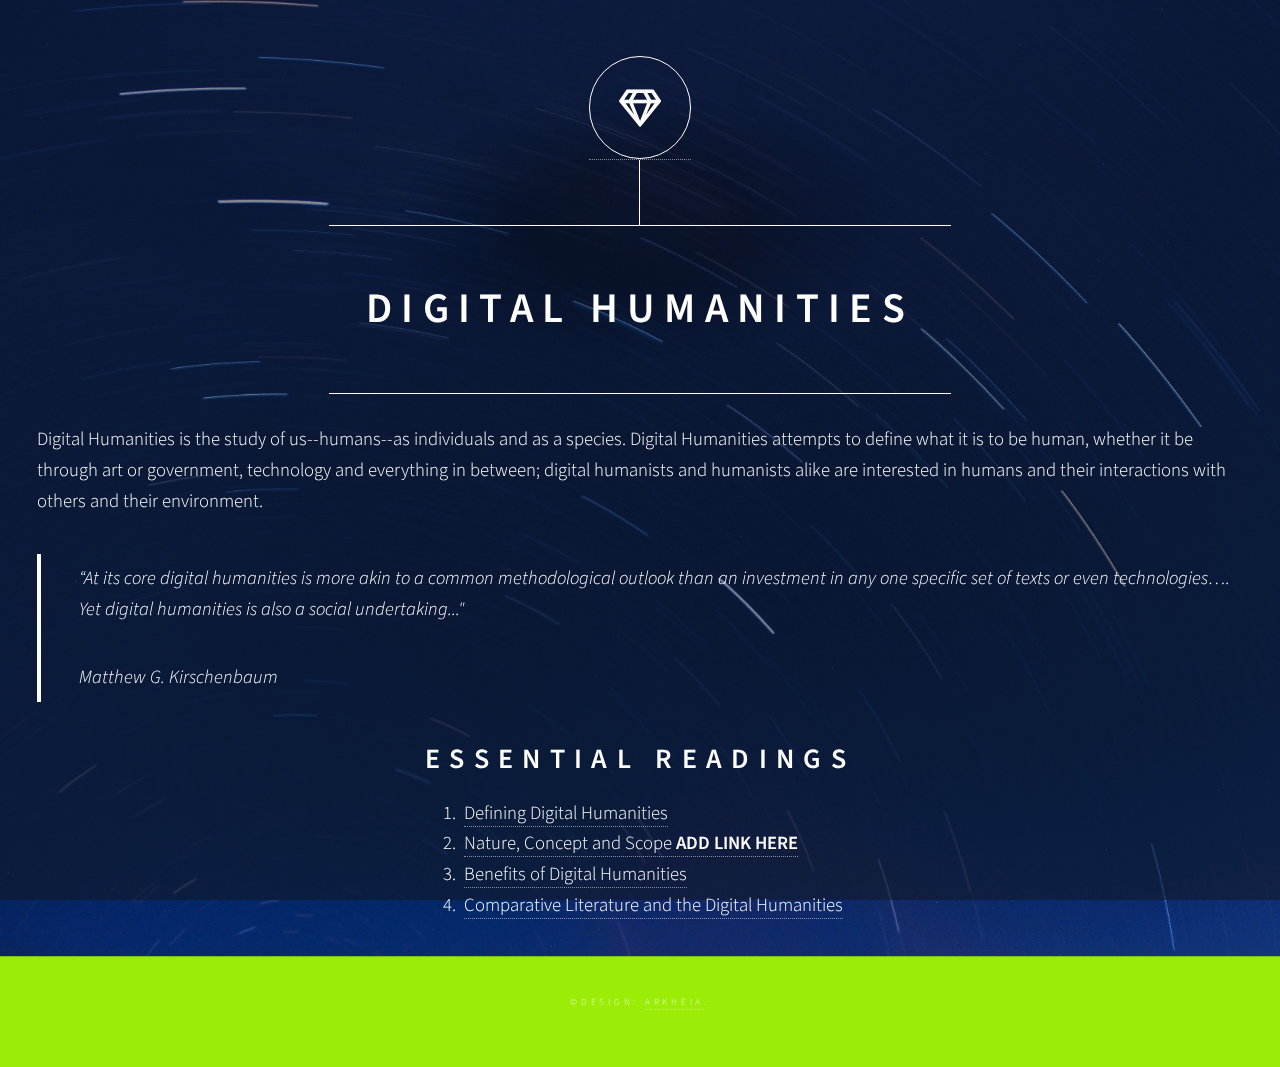
==== digitalhumanities.html @ 641a4c05 "Adding code files" ====
<!DOCTYPE HTML>
<!--
	Free for personal and commercial use under the CCA 3.0 license (html5up.net/license)
-->
<html>
	<head>
		<title>Digital Humanities - Humanus Arkheia</title>
		<meta charset="utf-8" />
		<meta name="viewport" content="width=device-width, initial-scale=1, user-scalable=no" />
		<link rel="stylesheet" href="assets/css/main.css" />
		<noscript><link rel="stylesheet" href="assets/css/noscript.css" /></noscript>
	</head>
	<body class="is-preload">

		<!-- Wrapper -->
			<div id="wrapper">

				<!-- Header -->
					<header id="header">
						<a href="./index.html">
							<div class="logo">
								<span class="icon fa-gem"></span>
							</div>
						</a>
						<div class="content">
							<div class="inner">
								<h1>Digital Humanities</h1>
							</div>
						</div>
					</header>
					<p><br>
						Digital Humanities is the study of us--humans--as individuals and as a species. Digital Humanities attempts to define what it is to be human, whether it be through art or government, technology and everything in between; digital humanists and humanists alike are interested in humans and their interactions with others and their environment.
					</p>
					<blockquote>
						<p>“At its core digital humanities is more akin to a common methodological outlook than an investment in any one specific set of texts or even technologies…. Yet digital humanities is also a social undertaking..."</p>
						<cite>Matthew G. Kirschenbaum</cite>
					  </blockquote>

					<h2>ESSENTIAL READINGS</h2>
					<ol>
					<li> <a href="https://georgiasouthern.libguides.com/c.php?g=776356&p=5726309"  target="_blank">Defining Digital Humanities</a></li>
					<li> <a href=""  target="_blank">Nature, Concept and Scope <b>ADD LINK HERE</b></a></li>
					<li> <a href="https://digitalhumanities.duke.edu/benefits-digital-humanities"  target="_blank" >Benefits of Digital Humanities</a></li>
					<li> <a href="https://www.nature.com/articles/s41599-022-01438-4"  target="_blank">Comparative Literature and the Digital Humanities</a></li>
				    </ol>

				<!-- Footer -->
				<footer id="footer">
					<p class="copyright">&copy;Design: <a href="./index.html">Arkheia</a>.</p>
				</footer>


			</div>

		<!-- BG -->
			<div id="bg"></div>

		<!-- Scripts -->
			<script src="assets/js/jquery.min.js"></script>
			<script src="assets/js/browser.min.js"></script>
			<script src="assets/js/breakpoints.min.js"></script>
			<script src="assets/js/util.js"></script>
			<script src="assets/js/main.js"></script>

	</body>
</html>
---- assets/css/main.css ----
@import url(fontawesome-all.min.css);
@import url("https://fonts.googleapis.com/css?family=Source+Sans+Pro:300italic,600italic,300,600");

/*
	Free for personal and commercial use under the CCA 3.0 license (html5up.net/license)
*/

html, body, div, span, applet, object,
iframe, h1, h2, h3, h4, h5, h6, p, blockquote,
pre, a, abbr, acronym, address, big, cite,
code, del, dfn, em, img, ins, kbd, q, s, samp,
small, strike, strong, sub, sup, tt, var, b,
u, i, center, dl, dt, dd, ol, ul, fieldset,
form, label, legend, table, caption, tbody,
tfoot, thead, tr, th, td, article, aside,
canvas, details, embed, figure, figcaption,
footer, header, hgroup, menu, nav, output, ruby,
section, summary, time, mark, audio, video {
	margin: 0;
	padding: 0;
	border: 0;
	font-size: 100%;
	font: inherit;
	vertical-align: baseline;}


article, aside, details, figcaption, figure,
footer, header, hgroup, menu, nav, section {
	display: block;}

body {
	line-height: 1;
}

ol, ul {
	list-style: none;
}

blockquote, q {
	quotes: none;
}

	blockquote:before, blockquote:after, q:before, q:after {
		content: '';
		content: none;
	}
	

table {
	border-collapse: collapse;
	border-spacing: 0;
}

body {
	-webkit-text-size-adjust: none;
}

mark {
	background-color: transparent;
	color: inherit;
}

input::-moz-focus-inner {
	border: 0;
	padding: 0;
}

input, select, textarea {
	-moz-appearance: none;
	-webkit-appearance: none;
	-ms-appearance: none;
	appearance: none;
}

/* Basic */

	@-ms-viewport {
		width: device-width;
	}

	@media screen and (max-width: 480px) {

		html, body {
			min-width: 320px;
		}

	}

	html {
		box-sizing: border-box;
	}

	*, *:before, *:after {
		box-sizing: inherit;
	}

	body {
		background: #9bec06;
	}

		body.is-preload *, body.is-preload *:before, body.is-preload *:after {
			-moz-animation: none !important;
			-webkit-animation: none !important;
			-ms-animation: none !important;
			animation: none !important;
			-moz-transition: none !important;
			-webkit-transition: none !important;
			-ms-transition: none !important;
			transition: none !important;
		}

/* Type */

	html {
		font-size: 16pt;
	}

		@media screen and (max-width: 1680px) {

			html {
				font-size: 14pt;
			}

		}

		@media screen and (max-width: 736px) {

			html {
				font-size: 12pt;
			}

		}

		@media screen and (max-width: 360px) {

			html {
				font-size: 11pt;
			}

		}
/*	Description on main page	*/
	body, input, select, textarea {
		color: #ffffff;
		font-family: "Source Sans Pro", sans-serif;
		font-weight: 300;
		font-size: 1rem;
		line-height: 1.65;
	}

	a {
		-moz-transition: color 0.2s ease-in-out, background-color 0.2s ease-in-out, border-bottom-color 0.2s ease-in-out;
		-webkit-transition: color 0.2s ease-in-out, background-color 0.2s ease-in-out, border-bottom-color 0.2s ease-in-out;
		-ms-transition: color 0.2s ease-in-out, background-color 0.2s ease-in-out, border-bottom-color 0.2s ease-in-out;
		transition: color 0.2s ease-in-out, background-color 0.2s ease-in-out, border-bottom-color 0.2s ease-in-out;
		border-bottom: dotted 1px rgba(255, 255, 255, 0.5);
		text-decoration: none;
		color: inherit;
	}

		a:hover {
			border-bottom-color: transparent;
		}

	strong, b {
		color: #ffffff;
		font-weight: 600;
	}

	em, i {
		font-style: italic;
	}

	p {
		margin: 0 0 2rem 0;
	}

	h1, h2, h3, h4, h5, h6 {
		color: #ffffff;
		font-weight: 600;
		line-height: 1.5;
		margin: 0 0 1rem 0;
		text-transform: uppercase;
		letter-spacing: 0.2rem;
	}

		h1 a, h2 a, h3 a, h4 a, h5 a, h6 a {
			color: inherit;
			text-decoration: none;
		}

		h1.major, h2.major, h3.major, h4.major, h5.major, h6.major {
			border-bottom: solid 1px #ffffff;
			width: -moz-max-content;
			width: -webkit-max-content;
			width: -ms-max-content;
			width: max-content;
			padding-bottom: 0.5rem;
			margin: 0 0 2rem 0;
		}

	h1 {
		font-size: 2.25rem;
		line-height: 1.3;
		letter-spacing: 0.5rem;
	}

	h2 {
		font-size: 1.5rem;
		line-height: 1.4;
		letter-spacing: 0.5rem;
	}

	h3 {
		font-size: 1rem;
	}

	h4 {
		font-size: 0.8rem;
	}

	h5 {
		font-size: 0.7rem;
	}

	h6 {
		font-size: 0.6rem;
	}

	@media screen and (max-width: 736px) {

		h1 {
			font-size: 1.75rem;
			line-height: 1.4;
		}

		h2 {
			font-size: 1.25em;
			line-height: 1.5;
		}

	}

	sub {
		font-size: 0.8rem;
		position: relative;
		top: 0.5rem;
	}

	sup {
		font-size: 0.8rem;
		position: relative;
		top: -0.5rem;
	}

	blockquote {
		border-left: solid 4px #ffffff;
		font-style: italic;
		margin: 0 0 2rem 0;
		padding: 0.5rem 0 0.5rem 2rem;
	}

	code {
		background: rgba(255, 255, 255, 0.075);
		border-radius: 4px;
		font-family: "Courier New", monospace;
		font-size: 0.9rem;
		margin: 0 0.25rem;
		padding: 0.25rem 0.65rem;
	}

	pre {
		-webkit-overflow-scrolling: touch;
		font-family: "Courier New", monospace;
		font-size: 0.9rem;
		margin: 0 0 2rem 0;
	}

		pre code {
			display: block;
			line-height: 1.75;
			padding: 1rem 1.5rem;
			overflow-x: auto;
		}

	hr {
		border: 0;
		border-bottom: solid 1px #ffffff;
		margin: 2.75rem 0;
	}

	.align-left {
		text-align: left;
	}

	.align-center {
		text-align: center;
	}

	.align-right {
		text-align: right;
	}

/* Form */

	form {
		margin: 0 0 2rem 0;
	}

		form > :last-child {
			margin-bottom: 0;
		}

		form > .fields {
			display: -moz-flex;
			display: -webkit-flex;
			display: -ms-flex;
			display: flex;
			-moz-flex-wrap: wrap;
			-webkit-flex-wrap: wrap;
			-ms-flex-wrap: wrap;
			flex-wrap: wrap;
			width: calc(100% + 3rem);
			margin: -1.5rem 0 2rem -1.5rem;
		}

			form > .fields > .field {
				-moz-flex-grow: 0;
				-webkit-flex-grow: 0;
				-ms-flex-grow: 0;
				flex-grow: 0;
				-moz-flex-shrink: 0;
				-webkit-flex-shrink: 0;
				-ms-flex-shrink: 0;
				flex-shrink: 0;
				padding: 1.5rem 0 0 1.5rem;
				width: calc(100% - 1.5rem);
			}

				form > .fields > .field.half {
					width: calc(50% - 0.75rem);
				}

				form > .fields > .field.third {
					width: calc(100%/3 - 0.5rem);
				}

				form > .fields > .field.quarter {
					width: calc(25% - 0.375rem);
				}

		@media screen and (max-width: 480px) {

			form > .fields {
				width: calc(100% + 3rem);
				margin: -1.5rem 0 2rem -1.5rem;
			}

				form > .fields > .field {
					padding: 1.5rem 0 0 1.5rem;
					width: calc(100% - 1.5rem);
				}

					form > .fields > .field.half {
						width: calc(100% - 1.5rem);
					}

					form > .fields > .field.third {
						width: calc(100% - 1.5rem);
					}

					form > .fields > .field.quarter {
						width: calc(100% - 1.5rem);
					}

		}

	label {
		color: #ffffff;
		display: block;
		font-size: 0.8rem;
		font-weight: 300;
		letter-spacing: 0.2rem;
		line-height: 1.5;
		margin: 0 0 1rem 0;
		text-transform: none;
	}

	input[type="text"],
	input[type="password"],
	input[type="email"],
	input[type="tel"],
	select,
	textarea {
		-moz-appearance: none;
		-webkit-appearance: none;
		-ms-appearance: none;
		appearance: none;
		-moz-transition: border-color 0.2s ease-in-out, box-shadow 0.2s ease-in-out, background-color 0.2s ease-in-out;
		-webkit-transition: border-color 0.2s ease-in-out, box-shadow 0.2s ease-in-out, background-color 0.2s ease-in-out;
		-ms-transition: border-color 0.2s ease-in-out, box-shadow 0.2s ease-in-out, background-color 0.2s ease-in-out;
		transition: border-color 0.2s ease-in-out, box-shadow 0.2s ease-in-out, background-color 0.2s ease-in-out;
		background-color: transparent;
		border-radius: 4px;
		border: solid 1px #ffffff;
		color: inherit;
		display: block;
		outline: 0;
		padding: 0 1rem;
		text-decoration: none;
		width: 100%;
	}

		input[type="text"]:invalid,
		input[type="password"]:invalid,
		input[type="email"]:invalid,
		input[type="tel"]:invalid,
		select:invalid,
		textarea:invalid {
			box-shadow: none;
		}

		input[type="text"]:focus,
		input[type="password"]:focus,
		input[type="email"]:focus,
		input[type="tel"]:focus,
		select:focus,
		textarea:focus {
			background: rgba(255, 255, 255, 0.075);
			border-color: #ffffff;
			box-shadow: 0 0 0 1px #ffffff;
		}

	select {
		background-image: url("data:image/svg+xml;charset=utf8,%3Csvg xmlns='http://www.w3.org/2000/svg' width='40' height='40' preserveAspectRatio='none' viewBox='0 0 40 40'%3E%3Cpath d='M9.4,12.3l10.4,10.4l10.4-10.4c0.2-0.2,0.5-0.4,0.9-0.4c0.3,0,0.6,0.1,0.9,0.4l3.3,3.3c0.2,0.2,0.4,0.5,0.4,0.9 c0,0.4-0.1,0.6-0.4,0.9L20.7,31.9c-0.2,0.2-0.5,0.4-0.9,0.4c-0.3,0-0.6-0.1-0.9-0.4L4.3,17.3c-0.2-0.2-0.4-0.5-0.4-0.9 c0-0.4,0.1-0.6,0.4-0.9l3.3-3.3c0.2-0.2,0.5-0.4,0.9-0.4S9.1,12.1,9.4,12.3z' fill='%23ffffff' /%3E%3C/svg%3E");
		background-size: 1.25rem;
		background-repeat: no-repeat;
		background-position: calc(100% - 1rem) center;
		height: 2.75rem;
		padding-right: 2.75rem;
		text-overflow: ellipsis;
	}

		select option {
			color: #ffffff;
			background: #1b1f22;
		}

		select:focus::-ms-value {
			background-color: transparent;
		}

		select::-ms-expand {
			display: none;
		}

	input[type="text"],
	input[type="password"],
	input[type="email"],
	select {
		height: 2.75rem;
	}

	textarea {
		padding: 0.75rem 1rem;
	}

	input[type="checkbox"],
	input[type="radio"] {
		-moz-appearance: none;
		-webkit-appearance: none;
		-ms-appearance: none;
		appearance: none;
		display: block;
		float: left;
		margin-right: -2rem;
		opacity: 0;
		width: 1rem;
		z-index: -1;
	}

		input[type="checkbox"] + label,
		input[type="radio"] + label {
			text-decoration: none;
			-moz-user-select: none;
			-webkit-user-select: none;
			-ms-user-select: none;
			user-select: none;
			color: #ffffff;
			cursor: pointer;
			display: inline-block;
			font-size: 0.8rem;
			font-weight: 300;
			margin: 0 0 0.5rem 0;
			padding-left: 2.65rem;
			padding-right: 0.75rem;
			position: relative;
		}

			input[type="checkbox"] + label:before,
			input[type="radio"] + label:before {
				-moz-osx-font-smoothing: grayscale;
				-webkit-font-smoothing: antialiased;
				display: inline-block;
				font-style: normal;
				font-variant: normal;
				text-rendering: auto;
				line-height: 1;
				text-transform: none !important;
				font-family: 'Font Awesome 5 Free';
				font-weight: 900;
			}

			input[type="checkbox"] + label:before,
			input[type="radio"] + label:before {
				-moz-transition: border-color 0.2s ease-in-out, box-shadow 0.2s ease-in-out, background-color 0.2s ease-in-out;
				-webkit-transition: border-color 0.2s ease-in-out, box-shadow 0.2s ease-in-out, background-color 0.2s ease-in-out;
				-ms-transition: border-color 0.2s ease-in-out, box-shadow 0.2s ease-in-out, background-color 0.2s ease-in-out;
				transition: border-color 0.2s ease-in-out, box-shadow 0.2s ease-in-out, background-color 0.2s ease-in-out;
				border-radius: 4px;
				border: solid 1px #ffffff;
				content: '';
				display: inline-block;
				height: 1.65rem;
				left: 0;
				line-height: 1.65rem;
				position: absolute;
				text-align: center;
				top: -0.15rem;
				width: 1.65rem;
			}

		input[type="checkbox"]:checked + label:before,
		input[type="radio"]:checked + label:before {
			background: #ffffff !important;
			border-color: #ffffff !important;
			color: #1b1f22;
			content: '\f00c';
		}

		input[type="checkbox"]:focus + label:before,
		input[type="radio"]:focus + label:before {
			background: rgba(255, 255, 255, 0.075);
			border-color: #ffffff;
			box-shadow: 0 0 0 1px #ffffff;
		}

	input[type="checkbox"] + label:before {
		border-radius: 4px;
	}

	input[type="radio"] + label:before {
		border-radius: 100%;
	}

	::-webkit-input-placeholder {
		color: rgba(255, 255, 255, 0.5) !important;
		opacity: 1.0;
	}

	:-moz-placeholder {
		color: rgba(255, 255, 255, 0.5) !important;
		opacity: 1.0;
	}

	::-moz-placeholder {
		color: rgba(255, 255, 255, 0.5) !important;
		opacity: 1.0;
	}

	:-ms-input-placeholder {
		color: rgba(255, 255, 255, 0.5) !important;
		opacity: 1.0;
	}

	.formerize-placeholder {
		color: rgba(255, 255, 255, 0.5) !important;
		opacity: 1.0;
	}

/* Box */

	.box {
		border-radius: 4px;
		border: solid 1px #ffffff;
		margin-bottom: 2rem;
		padding: 1.5em;
	}

		.box > :last-child,
		.box > :last-child > :last-child,
		.box > :last-child > :last-child > :last-child {
			margin-bottom: 0;
		}

		.box.alt {
			border: 0;
			border-radius: 0;
			padding: 0;
		}

/* Icon */

	.icon {
		text-decoration: none;
		border-bottom: none;
		position: relative;
	}

		.icon:before {
			-moz-osx-font-smoothing: grayscale;
			-webkit-font-smoothing: antialiased;
			display: inline-block;
			font-style: normal;
			font-variant: normal;
			text-rendering: auto;
			line-height: 1;
			text-transform: none !important;
			font-family: 'Font Awesome 5 Free';
			font-weight: 400;
		}

		.icon > .label {
			display: none;
		}

		.icon:before {
			line-height: inherit;
		}

		.icon.solid:before {
			font-weight: 900;
		}

		.icon.brands:before {
			font-family: 'Font Awesome 5 Brands';
		}

/* Image */

	.image {
		border-radius: 4px;
		border: 0;
		display: inline-block;
		position: relative;
	}

		.image:before {
			pointer-events: none;
			background-image: url("../../images/overlay.png");
			background-color: rgba(19, 21, 25, 0.5);
			border-radius: 4px;
			content: '';
			display: block;
			height: 100%;
			left: 0;
			opacity: 0.5;
			position: absolute;
			top: 0;
			width: 100%;
		}

		.image img {
			border-radius: 4px;
			display: block;
		}

		.image.left, .image.right {
			max-width: 40%;
		}

			.image.left img, .image.right img {
				width: 100%;
			}

		.image.left {
			float: left;
			padding: 0 1.5em 1em 0;
			top: 0.25em;
		}

		.image.right {
			float: right;
			padding: 0 0 1em 1.5em;
			top: 0.25em;
		}

		.image.fit {
			display: block;
			margin: 0 0 2rem 0;
			width: 100%;
		}

			.image.fit img {
				width: 100%;
			}

		.image.main {
			display: block;
			margin: 2.5rem 0;
			width: 100%;
		}

			.image.main img {
				width: 100%;
			}

		@media screen and (max-width: 736px) {

			.image.main {
				margin: 2rem 0;
			}

		}

		@media screen and (max-width: 480px) {

			.image.main {
				margin: 1.5rem 0;
			}

		}

/* List */

	ol {
		list-style: decimal;
		margin: 0 0 2rem 0;
		padding-left: 1.25em;
	}

		ol li {
			padding-left: 0.25em;
		}

	ul {
		list-style: disc;
		margin: 0 0 2rem 0;
		padding-left: 1em;
	}

		ul li {
			padding-left: 0.5em;
		}

		ul.alt {
			list-style: none;
			padding-left: 0;
		}

			ul.alt li {
				border-top: solid 1px #ffffff;
				padding: 0.5em 0;
			}

				ul.alt li:first-child {
					border-top: 0;
					padding-top: 0;
				}

	dl {
		margin: 0 0 2rem 0;
	}

		dl dt {
			display: block;
			font-weight: 600;
			margin: 0 0 1rem 0;
		}

		dl dd {
			margin-left: 2rem;
		}

/* Actions */

	ul.actions {
		display: -moz-flex;
		display: -webkit-flex;
		display: -ms-flex;
		display: flex;
		cursor: default;
		list-style: none;
		margin-left: -1rem;
		padding-left: 0;
	}

		ul.actions li {
			padding: 0 0 0 1rem;
			vertical-align: middle;
		}

		ul.actions.special {
			-moz-justify-content: center;
			-webkit-justify-content: center;
			-ms-justify-content: center;
			justify-content: center;
			width: 100%;
			margin-left: 0;
		}

			ul.actions.special li:first-child {
				padding-left: 0;
			}

		ul.actions.stacked {
			-moz-flex-direction: column;
			-webkit-flex-direction: column;
			-ms-flex-direction: column;
			flex-direction: column;
			margin-left: 0;
		}

			ul.actions.stacked li {
				padding: 1.3rem 0 0 0;
			}

				ul.actions.stacked li:first-child {
					padding-top: 0;
				}

		ul.actions.fit {
			width: calc(100% + 1rem);
		}

			ul.actions.fit li {
				-moz-flex-grow: 1;
				-webkit-flex-grow: 1;
				-ms-flex-grow: 1;
				flex-grow: 1;
				-moz-flex-shrink: 1;
				-webkit-flex-shrink: 1;
				-ms-flex-shrink: 1;
				flex-shrink: 1;
				width: 100%;
			}

				ul.actions.fit li > * {
					width: 100%;
				}

			ul.actions.fit.stacked {
				width: 100%;
			}

		@media screen and (max-width: 480px) {

			ul.actions:not(.fixed) {
				-moz-flex-direction: column;
				-webkit-flex-direction: column;
				-ms-flex-direction: column;
				flex-direction: column;
				margin-left: 0;
				width: 100% !important;
			}

				ul.actions:not(.fixed) li {
					-moz-flex-grow: 1;
					-webkit-flex-grow: 1;
					-ms-flex-grow: 1;
					flex-grow: 1;
					-moz-flex-shrink: 1;
					-webkit-flex-shrink: 1;
					-ms-flex-shrink: 1;
					flex-shrink: 1;
					padding: 1rem 0 0 0;
					text-align: center;
					width: 100%;
				}

					ul.actions:not(.fixed) li > * {
						width: 100%;
					}

					ul.actions:not(.fixed) li:first-child {
						padding-top: 0;
					}

					ul.actions:not(.fixed) li input[type="submit"],
					ul.actions:not(.fixed) li input[type="reset"],
					ul.actions:not(.fixed) li input[type="button"],
					ul.actions:not(.fixed) li button,
					ul.actions:not(.fixed) li .button {
						width: 100%;
					}

						ul.actions:not(.fixed) li input[type="submit"].icon:before,
						ul.actions:not(.fixed) li input[type="reset"].icon:before,
						ul.actions:not(.fixed) li input[type="button"].icon:before,
						ul.actions:not(.fixed) li button.icon:before,
						ul.actions:not(.fixed) li .button.icon:before {
							margin-left: -0.5em;
						}

		}

/* Icons */

	ul.icons {
		cursor: default;
		list-style: none;
		padding-left: 0;
	}

		ul.icons li {
			display: inline-block;
			padding: 0 0.75em 0 0;
		}

			ul.icons li:last-child {
				padding-right: 0;
			}

			ul.icons li a {
				border-radius: 100%;
				box-shadow: inset 0 0 0 1px #ffffff;
				display: inline-block;
				height: 2.25rem;
				line-height: 2.25rem;
				text-align: center;
				width: 2.25rem;
			}

				ul.icons li a:hover {
					background-color: rgba(255, 255, 255, 0.075);
				}

				ul.icons li a:active {
					background-color: rgba(255, 255, 255, 0.175);
				}

/* Table */

	.table-wrapper {
		-webkit-overflow-scrolling: touch;
		overflow-x: auto;
	}

	table {
		margin: 0 0 2rem 0;
		width: 100%;
	}

		table tbody tr {
			border: solid 1px #ffffff;
			border-left: 0;
			border-right: 0;
		}

			table tbody tr:nth-child(2n + 1) {
				background-color: rgba(255, 255, 255, 0.075);
			}

		table td {
			padding: 0.75em 0.75em;
		}

		table th {
			color: #ffffff;
			font-size: 0.9em;
			font-weight: 600;
			padding: 0 0.75em 0.75em 0.75em;
			text-align: left;
		}

		table thead {
			border-bottom: solid 2px #ffffff;
		}

		table tfoot {
			border-top: solid 2px #ffffff;
		}

		table.alt {
			border-collapse: separate;
		}

			table.alt tbody tr td {
				border: solid 1px #ffffff;
				border-left-width: 0;
				border-top-width: 0;
			}

				table.alt tbody tr td:first-child {
					border-left-width: 1px;
				}

			table.alt tbody tr:first-child td {
				border-top-width: 1px;
			}

			table.alt thead {
				border-bottom: 0;
			}

			table.alt tfoot {
				border-top: 0;
			}

/* Button */

	input[type="submit"],
	input[type="reset"],
	input[type="button"],
	button,
	.button {
		-moz-appearance: none;
		-webkit-appearance: none;
		-ms-appearance: none;
		appearance: none;
		-moz-transition: background-color 0.2s ease-in-out, color 0.2s ease-in-out;
		-webkit-transition: background-color 0.2s ease-in-out, color 0.2s ease-in-out;
		-ms-transition: background-color 0.2s ease-in-out, color 0.2s ease-in-out;
		transition: background-color 0.2s ease-in-out, color 0.2s ease-in-out;
		background-color: transparent;
		border-radius: 4px;
		border: 0;
		box-shadow: inset 0 0 0 1px #ffffff;
		color: #ffffff !important;
		cursor: pointer;
		display: inline-block;
		font-size: 0.8rem;
		font-weight: 300;
		height: 2.75rem;
		letter-spacing: 0.2rem;
		line-height: 2.75rem;
		outline: 0;
		padding: 0 1.25rem 0 1.35rem;
		text-align: center;
		text-decoration: none;
		text-transform: none;
		white-space: nowrap;
	}

		input[type="submit"]:hover,
		input[type="reset"]:hover,
		input[type="button"]:hover,
		button:hover,
		.button:hover {
			background-color: rgba(255, 255, 255, 0.075);
		}

		input[type="submit"]:active,
		input[type="reset"]:active,
		input[type="button"]:active,
		button:active,
		.button:active {
			background-color: rgba(255, 255, 255, 0.175);
		}

		input[type="submit"].icon:before,
		input[type="reset"].icon:before,
		input[type="button"].icon:before,
		button.icon:before,
		.button.icon:before {
			margin-right: 0.5em;
		}

		input[type="submit"].fit,
		input[type="reset"].fit,
		input[type="button"].fit,
		button.fit,
		.button.fit {
			width: 100%;
		}

		input[type="submit"].small,
		input[type="reset"].small,
		input[type="button"].small,
		button.small,
		.button.small {
			font-size: 0.6rem;
			height: 2.0625rem;
			line-height: 2.0625rem;
		}

		input[type="submit"].primary,
		input[type="reset"].primary,
		input[type="button"].primary,
		button.primary,
		.button.primary {
			background-color: #ffffff;
			color: #1b1f22 !important;
			font-weight: 600;
		}

		input[type="submit"].disabled, input[type="submit"]:disabled,
		input[type="reset"].disabled,
		input[type="reset"]:disabled,
		input[type="button"].disabled,
		input[type="button"]:disabled,
		button.disabled,
		button:disabled,
		.button.disabled,
		.button:disabled {
			pointer-events: none;
			cursor: default;
			opacity: 0.25;
		}

	input[type="submit"],
	input[type="reset"],
	input[type="button"],
	button {
		line-height: calc(2.75rem - 2px);
	}

/* BG */

	#bg {
		-moz-transform: scale(1.0);
		-webkit-transform: scale(1.0);
		-ms-transform: scale(1.0);
		transform: scale(1.0);
		-webkit-backface-visibility: hidden;
		position: fixed;
		top: 0;
		left: 0;
		width: 100%;
		height: 100vh;
		z-index: 1;
	}

		#bg:before, #bg:after {
			content: '';
			display: block;
			position: absolute;
			top: 0;
			left: 0;
			width: 100%;
			height: 100%;
		}

		#bg:before {
			-moz-transition: background-color 2.5s ease-in-out;
			-webkit-transition: background-color 2.5s ease-in-out;
			-ms-transition: background-color 2.5s ease-in-out;
			transition: background-color 2.5s ease-in-out;
			-moz-transition-delay: 0.75s;
			-webkit-transition-delay: 0.75s;
			-ms-transition-delay: 0.75s;
			transition-delay: 0.75s;
			background-image: linear-gradient(to top, rgba(19, 21, 25, 0.5), rgba(19, 21, 25, 0.5)), url("../../images/ABC.jpg");
			background-size: auto,
 256px 256px;
			background-position: center,
 center;
			background-repeat: no-repeat,
 repeat;
			z-index: 2;
		}

		#bg:after {
			-moz-transform: scale(1.125);
			-webkit-transform: scale(1.125);
			-ms-transform: scale(1.125);
			transform: scale(1.125);
			-moz-transition: -moz-transform 0.325s ease-in-out, -moz-filter 0.325s ease-in-out;
			-webkit-transition: -webkit-transform 0.325s ease-in-out, -webkit-filter 0.325s ease-in-out;
			-ms-transition: -ms-transform 0.325s ease-in-out, -ms-filter 0.325s ease-in-out;
			transition: transform 0.325s ease-in-out, filter 0.325s ease-in-out;
			background-image: url("../../images/bg.jpg");
			background-position: center;
			background-size: cover;
			background-repeat: no-repeat;
			z-index: 1;
		}

		body.is-article-visible #bg:after {
			-moz-transform: scale(1.0825);
			-webkit-transform: scale(1.0825);
			-ms-transform: scale(1.0825);
			transform: scale(1.0825);
			-moz-filter: blur(0.2rem);
			-webkit-filter: blur(0.2rem);
			-ms-filter: blur(0.2rem);
			filter: blur(0.2rem);
		}

		body.is-preload #bg:before {
			background-color: #000000;
		}

/* Wrapper */

	#wrapper {
		display: -moz-flex;
		display: -webkit-flex;
		display: -ms-flex;
		display: flex;
		-moz-flex-direction: column;
		-webkit-flex-direction: column;
		-ms-flex-direction: column;
		flex-direction: column;
		-moz-align-items: center;
		-webkit-align-items: center;
		-ms-align-items: center;
		align-items: center;
		-moz-justify-content: space-between;
		-webkit-justify-content: space-between;
		-ms-justify-content: space-between;
		justify-content: space-between;
		position: relative;
		min-height: 100vh;
		width: 100%;
		padding: 4rem 2rem;
		z-index: 3;
	}

		#wrapper:before {
			content: '';
			display: block;
		}

		@media screen and (max-width: 1680px) {

			#wrapper {
				padding: 3rem 2rem;
			}

		}

		@media screen and (max-width: 736px) {

			#wrapper {
				padding: 2rem 1rem;
			}

		}

		@media screen and (max-width: 480px) {

			#wrapper {
				padding: 1rem;
			}

		}

/* Header */

	#header {
		display: -moz-flex;
		display: -webkit-flex;
		display: -ms-flex;
		display: flex;
		-moz-flex-direction: column;
		-webkit-flex-direction: column;
		-ms-flex-direction: column;
		flex-direction: column;
		-moz-align-items: center;
		-webkit-align-items: center;
		-ms-align-items: center;
		align-items: center;
		-moz-transition: -moz-transform 0.325s ease-in-out, -moz-filter 0.325s ease-in-out, opacity 0.325s ease-in-out;
		-webkit-transition: -webkit-transform 0.325s ease-in-out, -webkit-filter 0.325s ease-in-out, opacity 0.325s ease-in-out;
		-ms-transition: -ms-transform 0.325s ease-in-out, -ms-filter 0.325s ease-in-out, opacity 0.325s ease-in-out;
		transition: transform 0.325s ease-in-out, filter 0.325s ease-in-out, opacity 0.325s ease-in-out;
		background-image: -moz-radial-gradient(rgba(0, 0, 0, 0.25) 25%, rgba(0, 0, 0, 0) 55%);
		background-image: -webkit-radial-gradient(rgba(0, 0, 0, 0.25) 25%, rgba(0, 0, 0, 0) 55%);
		background-image: -ms-radial-gradient(rgba(0, 0, 0, 0.25) 25%, rgba(0, 0, 0, 0) 55%);
		background-image: radial-gradient(rgba(0, 0, 0, 0.25) 25%, rgba(0, 0, 0, 0) 55%);
		max-width: 100%;
		text-align: center;
	}

		#header > * {
			-moz-transition: opacity 0.325s ease-in-out;
			-webkit-transition: opacity 0.325s ease-in-out;
			-ms-transition: opacity 0.325s ease-in-out;
			transition: opacity 0.325s ease-in-out;
			position: relative;
			margin-top: 3.5rem;
		}

			#header > *:before {
				content: '';
				display: block;
				position: absolute;
				top: calc(-3.5rem - 1px);
				left: calc(50% - 1px);
				width: 1px;
				height: calc(3.5rem + 1px);
				background: #ffffff;		/*Line joining the icon and body text*/
			}

		#header > :first-child {
			margin-top: 0;
		}

			#header > :first-child:before {
				display: none;
			}

		#header .logo {
			width: 5.5rem;
			height: 5.5rem;
			line-height: 5.5rem;
			border: solid 1px #ffffff;		/* Circle around the diamond logo*/
			border-radius: 100%;
		}

			#header .logo .icon:before {
				font-size: 2rem;
			}

		#header .content {
			border-style: solid;
			border-color: hsl(0, 0%, 100%);	/* Parallel lines bordering the body text*/
			border-top-width: 1px;
			border-bottom-width: 1px;
			max-width: 100%;
		}

			#header .content .inner {
				-moz-transition: max-height 0.75s ease, padding 0.75s ease, opacity 0.325s ease-in-out;
				-webkit-transition: max-height 0.75s ease, padding 0.75s ease, opacity 0.325s ease-in-out;
				-ms-transition: max-height 0.75s ease, padding 0.75s ease, opacity 0.325s ease-in-out;
				transition: max-height 0.75s ease, padding 0.75s ease, opacity 0.325s ease-in-out;
				-moz-transition-delay: 0.25s;
				-webkit-transition-delay: 0.25s;
				-ms-transition-delay: 0.25s;
				transition-delay: 0.25s;
				padding: 3rem 2rem;
				max-height: 40rem;
				overflow: hidden;
			}

				#header .content .inner > :last-child {
					margin-bottom: 0;
				}

			#header .content p {
				text-transform: none;	/*	body text*/
				letter-spacing: 0.2rem;
				font-size: 0.8rem;
				line-height: 2;
			}

		#header nav ul {
			display: -moz-flex;
			display: -webkit-flex;
			display: -ms-flex;
			display: flex;
			margin-bottom: 0;
			list-style: none;
			padding-left: 0;
			font-weight: bold;
			border: solid 1px #ffffff;		/* Navigation button borders*/
			border-radius: 8px;
		}

			#header nav ul li {
				padding-left: 0;
				border-left: solid 1px #ffffff;
			}

				#header nav ul li:first-child {
					border-left: 0;
				}

				#header nav ul li a {
					display: block;
					min-width: 7.5rem;
					height: 2.75rem;
					line-height: 2.75rem;
					padding: 0 1.25rem 0 1.45rem;
					text-transform: uppercase;	/* Navigation buttons */
					letter-spacing: 0.2rem;
					font-size: 0.8rem;
					border-bottom: 0;
				}

					#header nav ul li a:hover {
						background-color: rgba(255, 255, 255, 0.075);
					}

					#header nav ul li a:active {
						background-color: rgba(255, 255, 255, 0.175);
					}

		#header nav.use-middle:after {
			content: '';
			display: block;
			position: absolute;
			top: 0;
			left: calc(50% - 1px);
			width: 1px;
			height: 100%;
			background: #ffffff;
		}

		#header nav.use-middle ul li.is-middle {
			border-left: 0;
		}

		body.is-article-visible #header {
			-moz-transform: scale(0.95);
			-webkit-transform: scale(0.95);
			-ms-transform: scale(0.95);
			transform: scale(0.95);
			-moz-filter: blur(0.1rem);
			-webkit-filter: blur(0.1rem);
			-ms-filter: blur(0.1rem);
			filter: blur(0.1rem);
			opacity: 0;
		}

		body.is-preload #header {
			-moz-filter: blur(0.125rem);
			-webkit-filter: blur(0.125rem);
			-ms-filter: blur(0.125rem);
			filter: blur(0.125rem);
		}

			body.is-preload #header > * {
				opacity: 0;
			}

			body.is-preload #header .content .inner {
				max-height: 0;
				padding-top: 0;
				padding-bottom: 0;
				opacity: 0;
			}

		@media screen and (max-width: 980px) {

			#header .content p br {
				display: none;
			}

		}

		@media screen and (max-width: 736px) {

			#header > * {
				margin-top: 2rem;
			}

				#header > *:before {
					top: calc(-2rem - 1px);
					height: calc(2rem + 1px);
				}

			#header .logo {
				width: 4.75rem;
				height: 4.75rem;
				line-height: 4.75rem;
			}

				#header .logo .icon:before {
					font-size: 1.75rem;
				}

			#header .content .inner {
				padding: 2.5rem 1rem;
			}

			#header .content p {
				line-height: 1.875;
			}

		}

		@media screen and (max-width: 480px) {

			#header {
				padding: 1.5rem 0;
			}

				#header .content .inner {
					padding: 2.5rem 0;
				}

				#header nav ul {
					-moz-flex-direction: column;
					-webkit-flex-direction: column;
					-ms-flex-direction: column;
					flex-direction: column;
					min-width: 10rem;
					max-width: 100%;
				}

					#header nav ul li {
						border-left: 0;
						border-top: solid 1px #ffffff;
					}

						#header nav ul li:first-child {
							border-top: 0;
						}

						#header nav ul li a {
							height: 3rem;
							line-height: 3rem;
							min-width: 0;
							width: 100%;
						}

				#header nav.use-middle:after {
					display: none;
				}

		}

/* Main */

	#main {
		-moz-flex-grow: 1;
		-webkit-flex-grow: 1;
		-ms-flex-grow: 1;
		flex-grow: 1;
		-moz-flex-shrink: 1;
		-webkit-flex-shrink: 1;
		-ms-flex-shrink: 1;
		flex-shrink: 1;
		display: -moz-flex;
		display: -webkit-flex;
		display: -ms-flex;
		display: flex;
		-moz-align-items: center;
		-webkit-align-items: center;
		-ms-align-items: center;
		align-items: center;
		-moz-justify-content: center;
		-webkit-justify-content: center;
		-ms-justify-content: center;
		justify-content: center;
		-moz-flex-direction: column;
		-webkit-flex-direction: column;
		-ms-flex-direction: column;
		flex-direction: column;
		position: relative;
		max-width: 100%;
		z-index: 3;
	}

		#main article {
			-moz-transform: translateY(0.25rem);
			-webkit-transform: translateY(0.25rem);
			-ms-transform: translateY(0.25rem);
			transform: translateY(0.25rem);
			-moz-transition: opacity 0.325s ease-in-out, -moz-transform 0.325s ease-in-out;
			-webkit-transition: opacity 0.325s ease-in-out, -webkit-transform 0.325s ease-in-out;
			-ms-transition: opacity 0.325s ease-in-out, -ms-transform 0.325s ease-in-out;
			transition: opacity 0.325s ease-in-out, transform 0.325s ease-in-out;
			padding: 4.5rem 2.5rem 1.5rem 2.5rem ;
			position: relative;
			width: 40rem;
			max-width: 100%;
			background-color: rgba(27, 31, 34, 0.85);
			border-radius: 4px;
			opacity: 0;
		}

			#main article.active {
				-moz-transform: translateY(0);
				-webkit-transform: translateY(0);
				-ms-transform: translateY(0);
				transform: translateY(0);
				opacity: 1;
			}

			#main article .close {
				display: block;
				position: absolute;
				top: 0;
				right: 0;
				width: 4rem;
				height: 4rem;
				cursor: pointer;
				text-indent: 4rem;
				overflow: hidden;
				white-space: nowrap;
			}

				#main article .close:before {
					-moz-transition: background-color 0.2s ease-in-out;
					-webkit-transition: background-color 0.2s ease-in-out;
					-ms-transition: background-color 0.2s ease-in-out;
					transition: background-color 0.2s ease-in-out;
					content: '';
					display: block;
					position: absolute;
					top: 0.75rem;
					left: 0.75rem;
					width: 2.5rem;
					height: 2.5rem;
					border-radius: 100%;
					background-position: center;
					background-image: url("data:image/svg+xml;charset=utf8,%3Csvg xmlns='http://www.w3.org/2000/svg' xmlns:xlink='http://www.w3.org/1999/xlink' width='20px' height='20px' viewBox='0 0 20 20' zoomAndPan='disable'%3E%3Cstyle%3Eline %7B stroke: %23ffffff%3B stroke-width: 1%3B %7D%3C/style%3E%3Cline x1='2' y1='2' x2='18' y2='18' /%3E%3Cline x1='18' y1='2' x2='2' y2='18' /%3E%3C/svg%3E");
					background-size: 20px 20px;
					background-repeat: no-repeat;
				}

				#main article .close:hover:before {
					background-color: rgba(255, 255, 255, 0.075);
				}

				#main article .close:active:before {
					background-color: rgba(255, 255, 255, 0.175);
				}

		@media screen and (max-width: 736px) {

			#main article {
				padding: 3.5rem 2rem 0.5rem 2rem ;
			}

				#main article .close:before {
					top: 0.875rem;
					left: 0.875rem;
					width: 2.25rem;
					height: 2.25rem;
					background-size: 14px 14px;
				}

		}

		@media screen and (max-width: 480px) {

			#main article {
				padding: 3rem 1.5rem 0.5rem 1.5rem ;
			}

		}

/* Footer */

	#footer {
		-moz-transition: -moz-transform 0.325s ease-in-out, -moz-filter 0.325s ease-in-out, opacity 0.325s ease-in-out;
		-webkit-transition: -webkit-transform 0.325s ease-in-out, -webkit-filter 0.325s ease-in-out, opacity 0.325s ease-in-out;
		-ms-transition: -ms-transform 0.325s ease-in-out, -ms-filter 0.325s ease-in-out, opacity 0.325s ease-in-out;
		transition: transform 0.325s ease-in-out, filter 0.325s ease-in-out, opacity 0.325s ease-in-out;
		width: 100%;
		max-width: 100%;
		margin-top: 2rem;
		text-align: center;
	}

		#footer .copyright {
			letter-spacing: 0.2rem;
			font-size: 0.5rem;
			opacity: 0.75;
			margin-bottom: 0;
			text-transform: uppercase;
		}

		body.is-article-visible #footer {
			-moz-transform: scale(0.95);
			-webkit-transform: scale(0.95);
			-ms-transform: scale(0.95);
			transform: scale(0.95);
			-moz-filter: blur(0.1rem);
			-webkit-filter: blur(0.1rem);
			-ms-filter: blur(0.1rem);
			filter: blur(0.1rem);
			opacity: 0;
		}

		body.is-preload #footer {
			opacity: 0;
		}
---- assets/css/noscript.css ----
/*
	Dimension by HTML5 UP
	html5up.net | @ajlkn
	Free for personal and commercial use under the CCA 3.0 license (html5up.net/license)
*/

/* BG */

	body.is-preload #bg:before {
		background-color: transparent;
	}

/* Header */

	body.is-preload #header {
		-moz-filter: none;
		-webkit-filter: none;
		-ms-filter: none;
		filter: none;
	}

		body.is-preload #header > * {
			opacity: 1;
		}

		body.is-preload #header .content .inner {
			max-height: none;
			padding: 3rem 2rem;
			opacity: 1;
		}

/* Main */

	#main article {
		opacity: 1;
		margin: 4rem 0 0 0;
	}
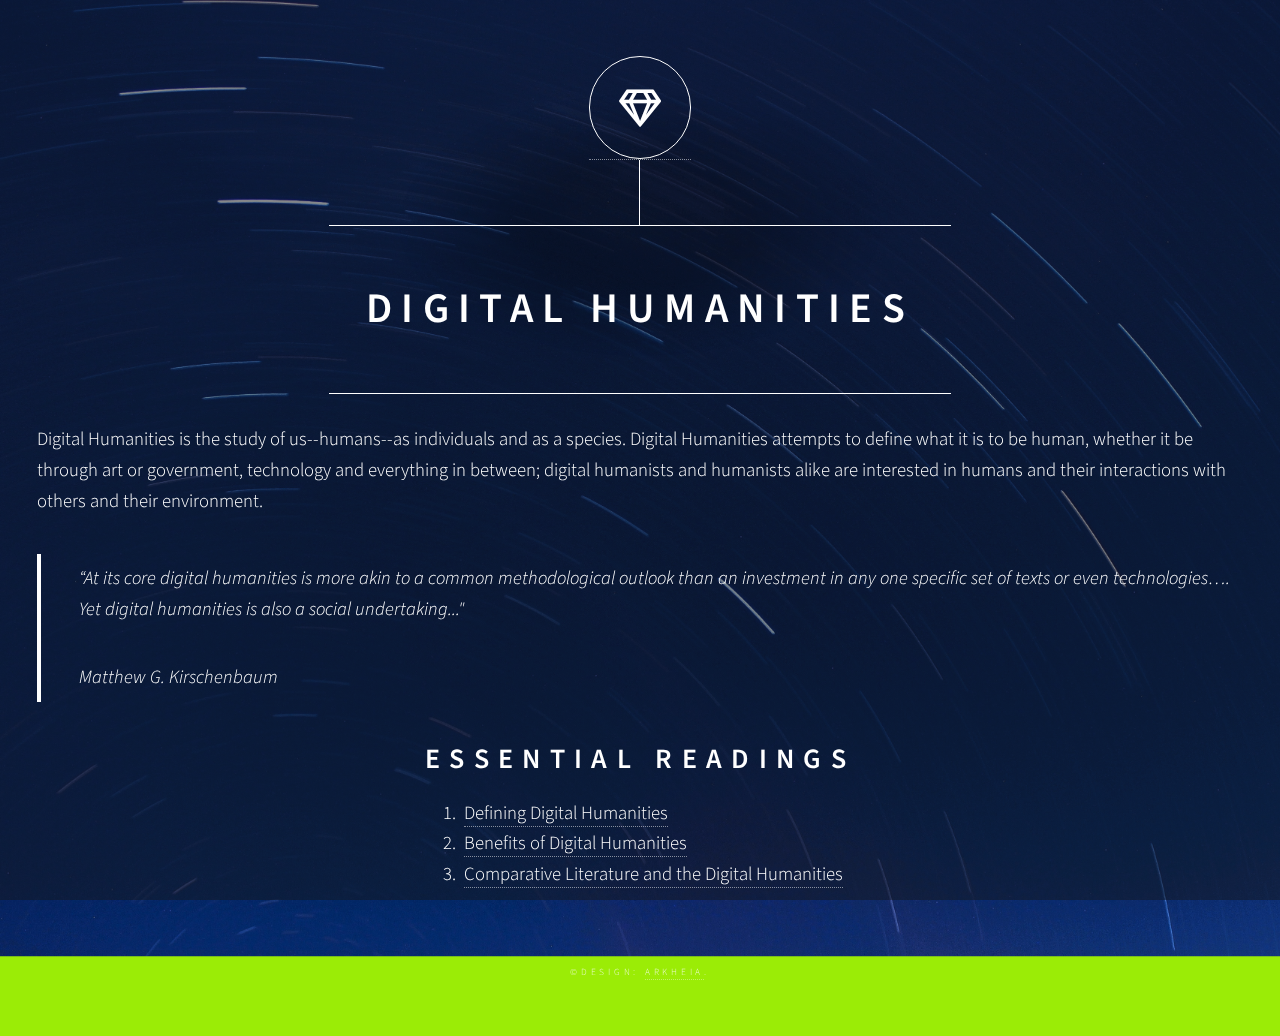
==== commit 4920ecb3: "removed bullet" ====
--- a/digitalhumanities.html
+++ b/digitalhumanities.html
@@ -39,7 +39,6 @@
 					<h2>ESSENTIAL READINGS</h2>
 					<ol>
 					<li> <a href="https://georgiasouthern.libguides.com/c.php?g=776356&p=5726309"  target="_blank">Defining Digital Humanities</a></li>
-					<li> <a href=""  target="_blank">Nature, Concept and Scope <b>ADD LINK HERE</b></a></li>
 					<li> <a href="https://digitalhumanities.duke.edu/benefits-digital-humanities"  target="_blank" >Benefits of Digital Humanities</a></li>
 					<li> <a href="https://www.nature.com/articles/s41599-022-01438-4"  target="_blank">Comparative Literature and the Digital Humanities</a></li>
 				    </ol>
